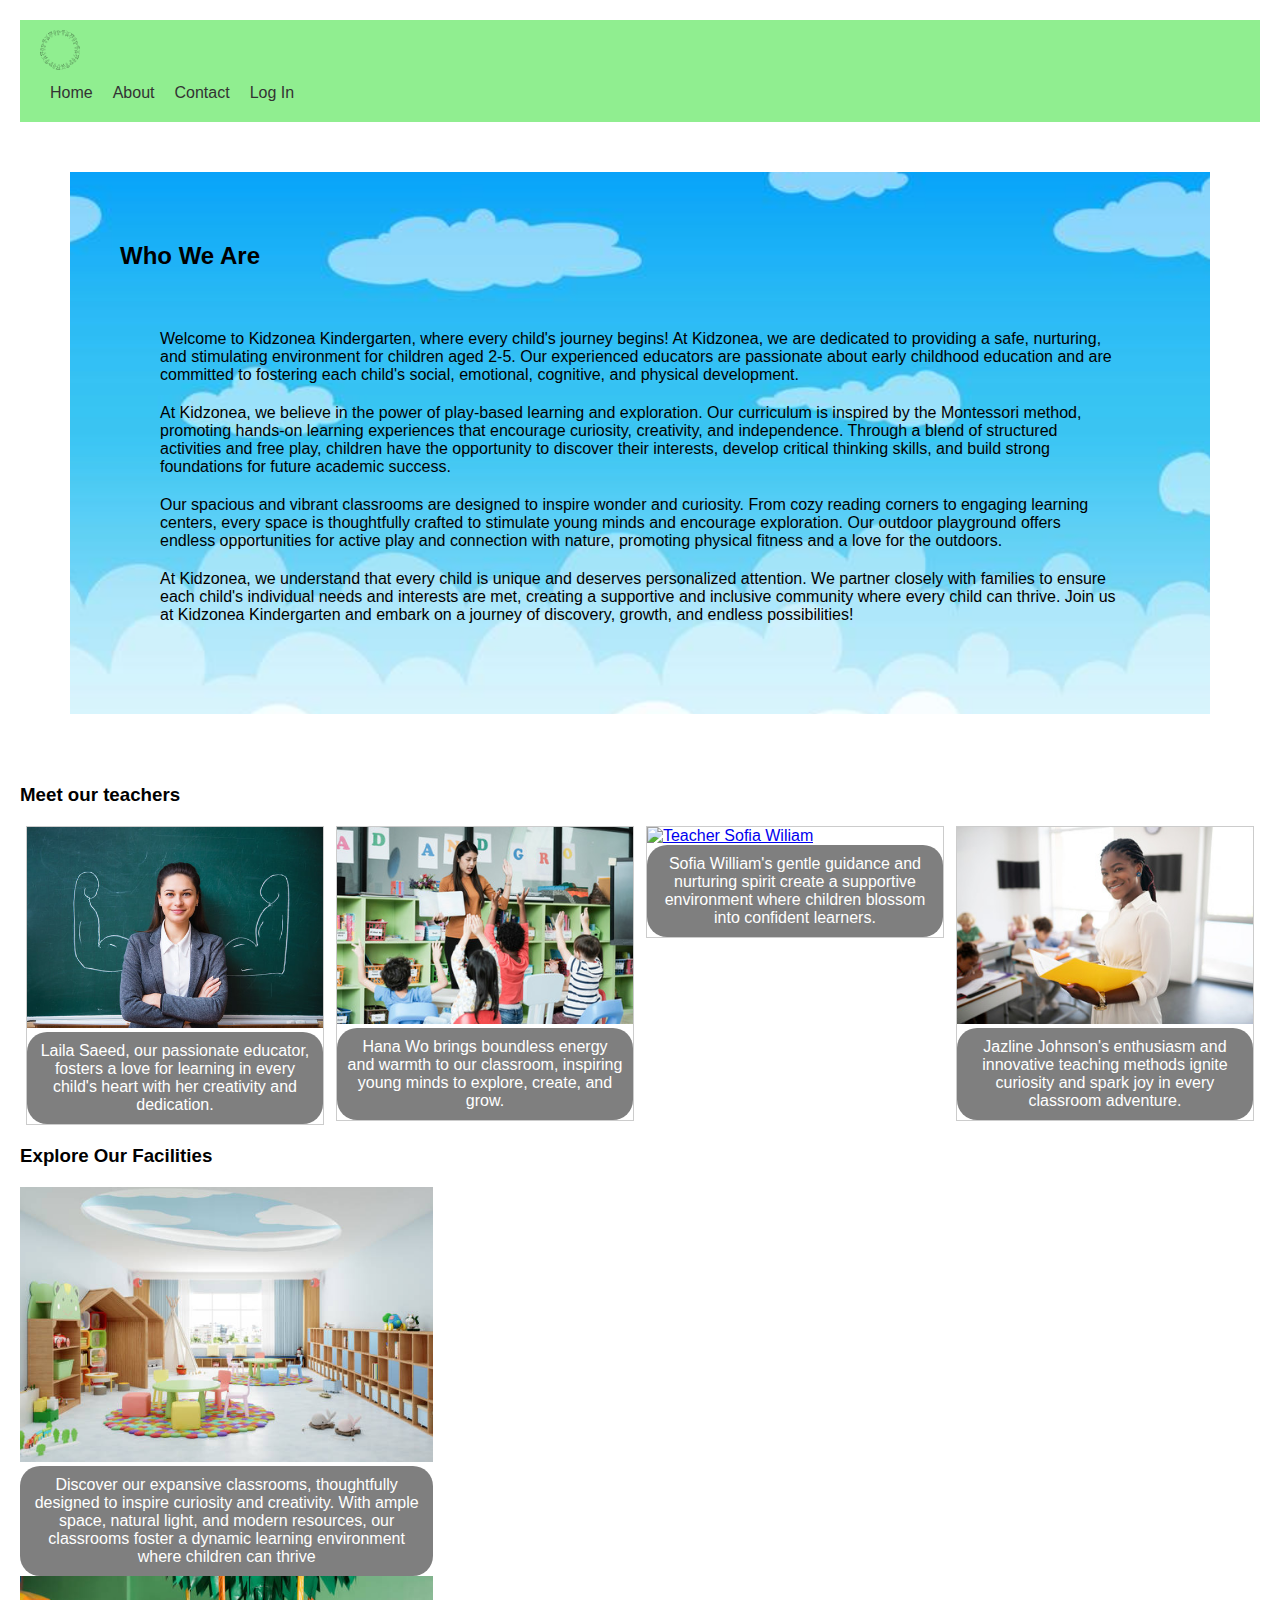
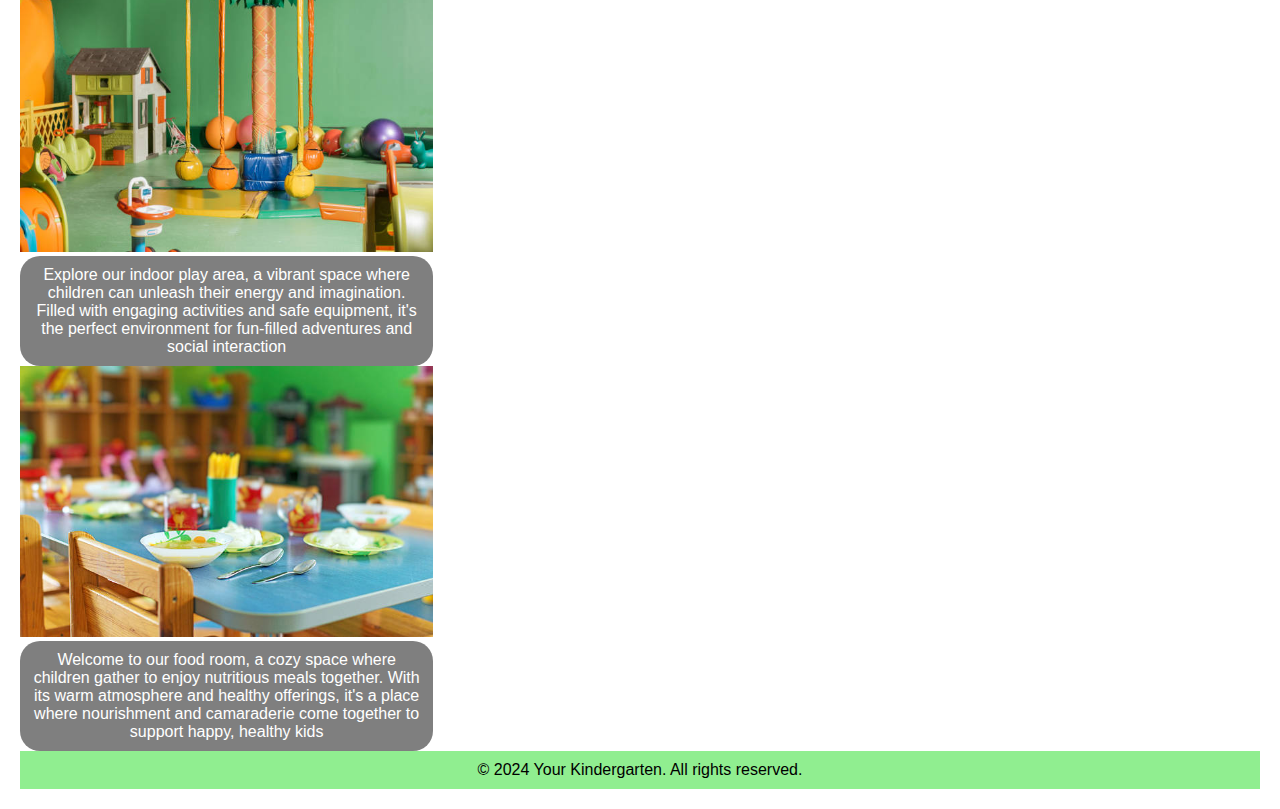
==== about.html @ 194653d9 "first kidsonea midterm draft" ====
<!DOCTYPE html>
<html lang="en">
<head>
    <meta charset="UTF-8">
    <meta name="viewport" content="width=device-width, initial-scale=1.0">
    <!--style link-->
    <link rel="stylesheet" href="css/style.css">   
    <title>About page</title>
</head>
<body>
  <!---skip liks-->
  <a class="skip-link" href="#teachers-section">Skip to Meet Our Teachers</a>
    <a class="skip-link" href="#facilities-section">Skip to Explore Our Facilities</a>
    <!--navbar-->
    <nav class="navbar">
      <div class="logo">
          <img src="css/images/kidzonea logo.png" alt="kidzonea Logo">
      <ul>
          <li><a href="home.html" class="active">Home</a></li>
          <li><a href="about.html">About</a></li>
          <li><a href="contact.html">Contact</a></li>
          <li><a href="login.html">Log In</a></li>
      </ul>
  </nav>

    <!--who we are?-->
    <div class="whoweare-section">
        <div class="skybackground-image">
        <h2>Who We Are</h2>
        <div class="content-container">
        <p>Welcome to Kidzonea Kindergarten, where every child's journey begins! At Kidzonea, we are dedicated to providing a safe, nurturing, and stimulating environment for children aged 2-5. Our experienced educators are passionate about early childhood education and are committed to fostering each child's social, emotional, cognitive, and physical development.</p>
        <p>At Kidzonea, we believe in the power of play-based learning and exploration. Our curriculum is inspired by the Montessori method, promoting hands-on learning experiences that encourage curiosity, creativity, and independence. Through a blend of structured activities and free play, children have the opportunity to discover their interests, develop critical thinking skills, and build strong foundations for future academic success.</p>
        <p>Our spacious and vibrant classrooms are designed to inspire wonder and curiosity. From cozy reading corners to engaging learning centers, every space is thoughtfully crafted to stimulate young minds and encourage exploration. Our outdoor playground offers endless opportunities for active play and connection with nature, promoting physical fitness and a love for the outdoors.</p>
        <p>At Kidzonea, we understand that every child is unique and deserves personalized attention. We partner closely with families to ensure each child's individual needs and interests are met, creating a supportive and inclusive community where every child can thrive. Join us at Kidzonea Kindergarten and embark on a journey of discovery, growth, and endless possibilities!</p>
      </div>
    </div>
  </div>
<!--Teachers gallery-->
<section id="teachers-section"></section>
  <h3>Meet our teachers</h3>
  

  <div class="gallery-container">
    <div class="responsive">
      <div class="gallery">
        <a target="_blank" href="img_Laila Saeed.jpg">
          <img src="css/images/Laila Saeed.jpg" alt="Teacher Laila Saeed">
        </a>
        <div class="desc">Laila Saeed, our passionate educator, fosters a love for learning in every child's heart with her creativity and dedication.</div>
      </div>
    </div>
  
    <div class="responsive">
      <div class="gallery">
        <a target="_blank" href="img_Hana Wo.jpg">
          <img src="css/images/Hana Wo.jpg" alt="Teacher Hana Wo">
        </a>
        <div class="desc">Hana Wo brings boundless energy and warmth to our classroom, inspiring young minds to explore, create, and grow.</div>
      </div>
    </div>
  
    <div class="responsive">
      <div class="gallery">
        <a target="_blank" href="img_Sofia Wiliam.jpg">
          <img src="css/images/Sofia Wiliam.jpg" alt="Teacher Sofia Wiliam">
        </a>
        <div class="desc">Sofia William's gentle guidance and nurturing spirit create a supportive environment where children blossom into confident learners.</div>
      </div>
    </div>
  
    <div class="responsive">
      <div class="gallery">
        <a target="_blank" href="img_Jazline Jhonson.jpg">
          <img src="css/images/Jazline Jhonson.jpg" alt="Teacher Jazline Jhonson">
        </a>
        <div class="desc">Jazline Johnson's enthusiasm and innovative teaching methods ignite curiosity and spark joy in every classroom adventure.</div>
      </div>
    </div>
  </div>
  
  <div class="clearfix"></div>

  <!--Kidzonea building gallery-->
  <section id="facilities-section"></section>
  <h3>Explore Our Facilities</h3>


  <div class="gallery-horizontal">
    <div class="gallery-item">
      <a target="_blank" href="classrooms.jpg">
        <img src="css/images/classroom.jpg" alt="Classrooms">
      </a>
      <div class="desc">Discover our expansive classrooms, thoughtfully designed to inspire curiosity and creativity. With ample space, natural light, and modern resources, our classrooms foster a dynamic learning environment where children can thrive</div>
    </div>
  </div>
  
  <div class="gallery-grid">
    <div class="gallery-item">
      <a target="_blank" href="indoor_playing_area.jpg">
        <img src="css/images/indoor playing area.jpg" alt="Indoor Playing Area">
      </a>
      <div class="desc">Explore our indoor play area, a vibrant space where children can unleash their energy and imagination. Filled with engaging activities and safe equipment, it's the perfect environment for fun-filled adventures and social interaction</div>
    </div>
  </div>
  
  <div class="gallery-grid">
    <div class="gallery-item">
      <a target="_blank" href="food_room.jpg">
        <img src="css/images/food area.jpg" alt="Food Room">
      </a>
      <div class="desc">Welcome to our food room, a cozy space where children gather to enjoy nutritious meals together. With its warm atmosphere and healthy offerings, it's a place where nourishment and camaraderie come together to support happy, healthy kids</div>
    </div>
  </div>
  
  <div class="clearfix"></div>






<!--footer bar-->
    <footer class="footer-navbar">
        <p>&copy; 2024 Your Kindergarten. All rights reserved.</p>
    </footer>
    
</body>
</html>
---- css/style.css ----
/* General styles */
body {
  margin: 10px;
  padding: 10px;
  font-family:Verdana, Geneva, Tahoma, sans-serif; 
}

h1, h2, h3, h4, h5, h6 {
  margin-top: 20px;
  margin-bottom: 20px; }

p {
  margin: 20px 20px 20px 20px;
  }



  /*home page*/
  /* navigation bar*/
 { margin: 0;
    font-family: Arial, sans-serif;
}

.navbar {
    background-color: lightgreen;
}

.navbar ul {
    list-style-type: none;
    padding: 0;
    margin: 0;
    display: flex;
}

.navbar li {
    margin-right: 0px;
    margin-left: opx;
}

.navbar a {
    display: block;
    padding: 10px;
    text-decoration: none;
    color: #333; 
}

.navbar a:hover {
    background-color: white;
    color: #333; 
}

/* Responsive Style to the navbar */
@media screen and (max-width: 768px) {
    .navbar ul {
        flex-direction: column;
    }
    .navbar li {
        margin-right: 0;
        margin-bottom: 10px;
    }
}

/*logo in the bar*/
.navbar {
    display: flex;
    justify-content: space-between;
    align-items: center;
    background-color: lightgreen;
    padding: 10px 20px; 
  }
  
  .logo img {
    height: 40px;
    
  }
  
  .nav-links {
    list-style: none;
    margin: 0;
    padding: 0;
  }
  
  .nav-links li {
    display: inline;
    margin-right: 10px; }
  
  .nav-links li:last-child {
    margin-right: 0; 
  }
  
  .nav-links li a {
    text-decoration: none;
    color: black; 
  }


.image-container {
    max-width: 100%; 
    height: 40%;
    margin: 0 auto; 
}

.image-container img {
    width: 100%; 
    height:40%; 
    display: block; 
}

/*welcoming paragraph*/

.content-section {
    display: flex;
    flex-direction: column;
    align-items: center; 
    margin-top: 20px; 
}

.paragraph-section {
    width: 90%; 
    text-align: left; 
}

.paragraph-section p {
    margin-bottom: 20px; 
}

/* kindergarten options cards*/
.cards-container {
    display: flex;
    justify-content: space-around;
    flex-wrap: wrap; 
    max-width: 1200px; 
    width: 100%;
}

.card {
    background-color: white;
    border-radius: 20px; 
    box-shadow: 0 4px 8px rgba(0, 0, 0, 0.1); 
    padding: 20px;
    width: calc(30% - 40px); 
    margin-bottom: 20px; 
    text-align: center;
}

.card img {
    width: 100%;
    border-radius: 20px 20px 20px 20px; 
}

.card h2 {
    margin-top: 10px;
}

.card p {
    margin-bottom: 10px;
}

/* Responsive Styles */
@media screen and (max-width: 768px) {
    .card {
        width: calc(50% - 40px); 
    }
}

/* footer bar*/
.footer-navbar {
    background-color: lightgreen;
    padding: 10px 0;
    text-align: center;
}

.footer-navbar p {
    margin: 0;
}

/* About page*/

/*skip link*/
.skip-link {
  position: absolute;
  top: -40px;
  left: 0;
  background-color: #000;
  color: #fff;
  padding: 8px 16px;
  text-decoration: none;
}

.skip-link:focus,
.skip-link:hover {
  top: 0;
}


/* who we are section*/
.whoweare-section {
    position: relative;
    padding: 50px;
    color: black;
}

.skybackground-image {
    position: relative;
    width: 100%;
    height: 100%;
    background-image: url('images/sky.png'); 
    background-size: cover;
    background-position: center;
    padding: 50px; 
}

.content-container {
        padding: 20px; 
}

/*--Teachers gallery with fade in loading animation--*/
.gallery-container {
  display: flex;
  flex-wrap: wrap;
}

.responsive {
  padding: 0 6px;
  width: 24.99999%;
}

.gallery {
  border: 1px solid #ccc;
  animation: fadeIn 2s ease forwards;
}

.gallery:hover {
  border: 1px solid #777;
}

.gallery img {
  width: 100%;
  height: auto;
}

.desc {
  padding: 15px;
  text-align: center;
}

@keyframes fadeIn {
  from {
    opacity: 0;
    transform: translateY(20px);
  }
  to {
    opacity: 1;
    transform: translateY(0);
  }
}

  /* Kidzonea building gallery*/

  .gallery-horizontal {
    display: flex;
    overflow-y: auto;
    flex-direction: row; 
  }
  
  .gallery-item {
    flex: 1;
    max-width: 33.33%; 
  }
  
  .gallery-item img {
    width: 100%;
    height: auto;
  }
  
  .desc {
    text-align: center;
    background-color: rgba(0, 0, 0, 0.5);
    border-radius: 20px 20px 20px 20px;
    color: white;
    padding: 10px;
  }
  @media only screen and (max-width: 100%) {
    .responsive {
      width: 49.99999%;
      margin: 6px 0;
    }
}



/* contact us*/
* {
    box-sizing: border-box;
  }
  
  
  input[type=text], select, textarea {
    width: 100%;
    padding: 12px;
    border: 1px solid #ccc;
    margin-top: 6px;
    margin-bottom: 16px;
    resize: vertical;
  }
  
  input[type=submit] {
    background-color: lightgreen;
    color: white;
    padding: 12px 20px;
    border: none;
    cursor: pointer;
  }
  
  input[type=submit]:hover {
    background-color: #45a049;
  }
  
  /* container/contact section */
  .container {
    border-radius: 5px;
    background-color: #f2f2f2;
    padding: 10px;
  }
  
  /* two columns that float next to eachother */
  .column {
    float: left;
    width: 50%;
    margin-top: 6px;
    padding: 20px;
  }
  
  /* floats after the columns */
  .row:after {
    content: "";
    display: table;
    clear: both;
  }
  
  /* Responsive layout */
  @media screen and (max-width: 600px) {
    .column, input[type=submit] {
      width: 100%;
      margin-top: 0;
    }
  }

  /* log in page*/
  
/* Bordered form */
form {
  border: 3px solid #f1f1f1;
}

/* Full-width inputs */
input[type=text], input[type=password] {
  width: 100%;
  padding: 12px 20px;
  margin: 8px 0;
  display: inline-block;
  border: 1px solid #ccc;
  box-sizing: border-box;
}

/*  style for all buttons */
button {
  background-color: lightgreen;
  color: white;
  padding: 14px 20px;
  margin: 8px 0;
  border: none;
  cursor: pointer;
  width: 100%;
}

/*  hover effect for buttons */
button:hover {
  opacity: 0.8;
}

/* Extra style for the cancel button (red) */
.cancelbtn {
  width: auto;
  padding: 10px 18px;
  background-color: #f44336;
}


/*  padding to containers */
.container {
  padding: 16px;
}

/* The "Forgot password" text */
span.psw {
  float: right;
  padding-top: 16px;
}

/* styles for span and cancel button on extra small screens */
@media screen and (max-width: 300px) {
  span.psw {
    display: block;
    float: none;
  }
  .cancelbtn {
    width: 100%;
  }
}
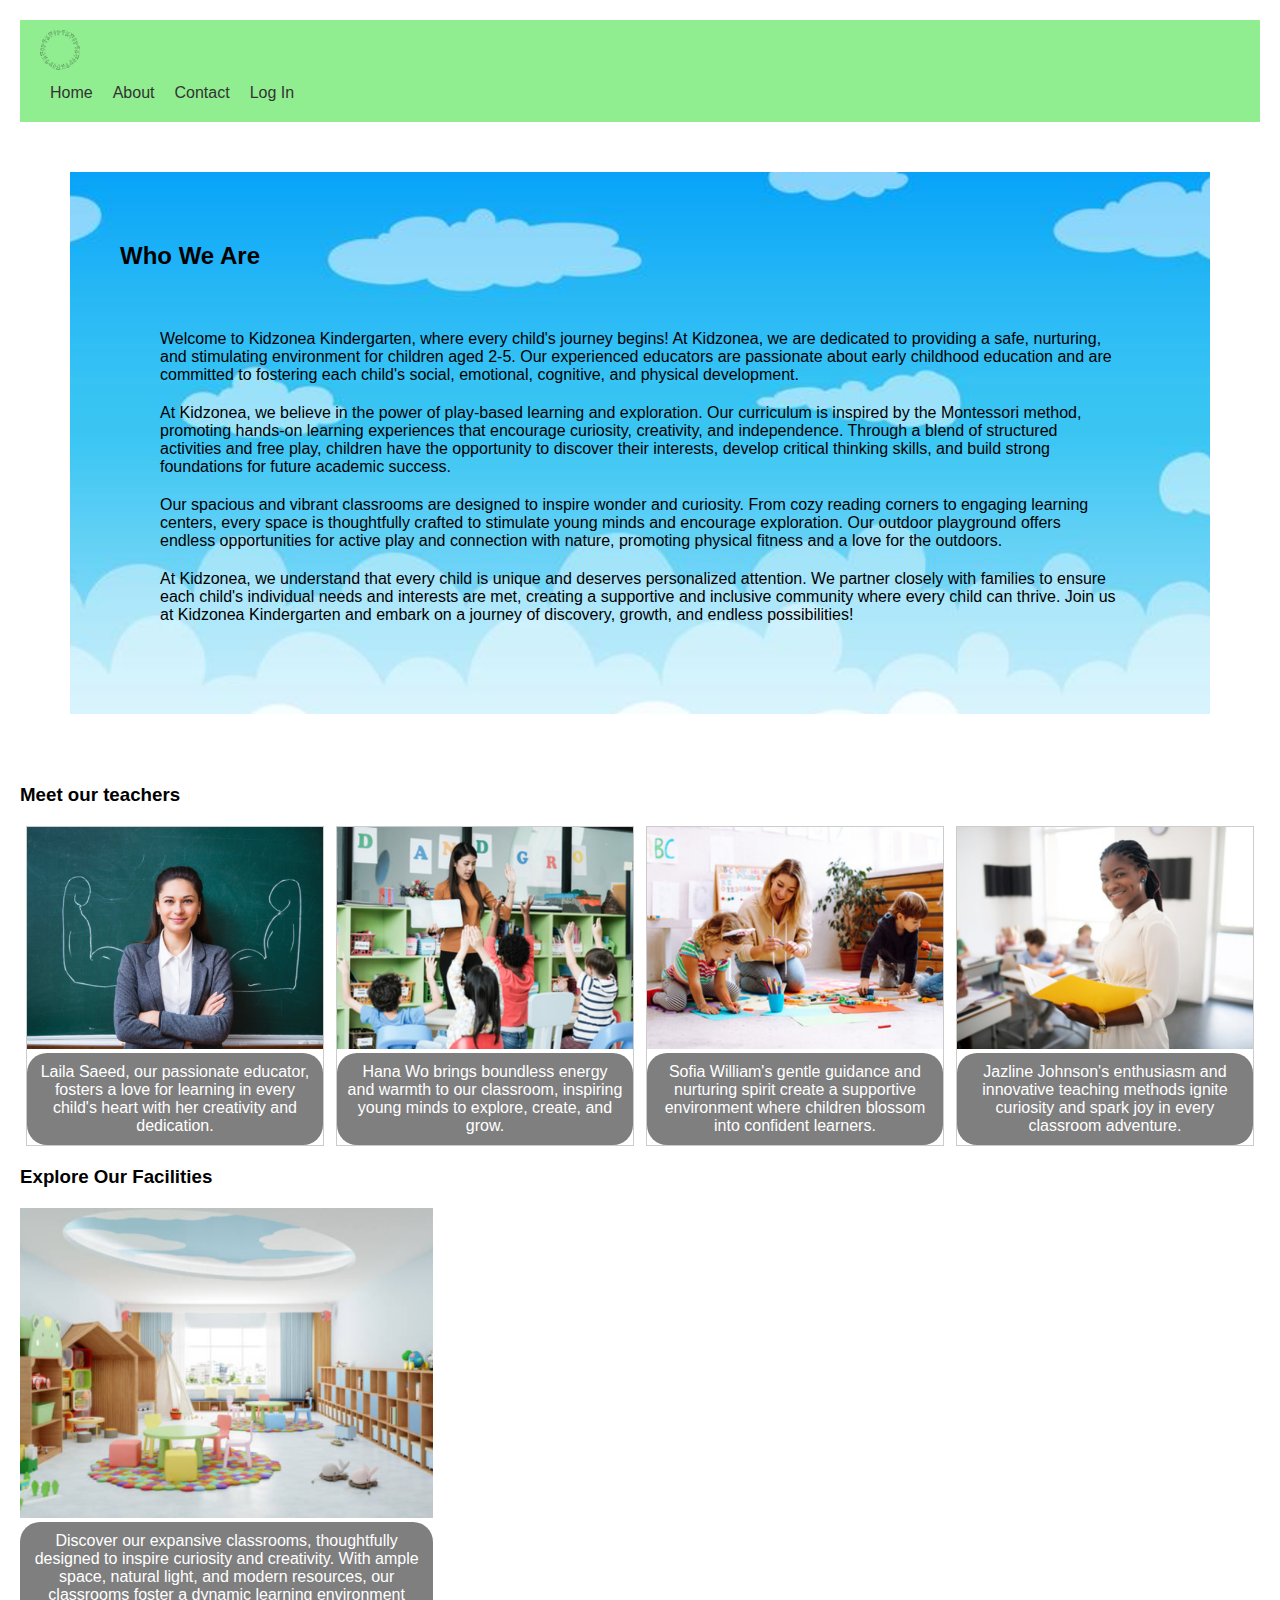
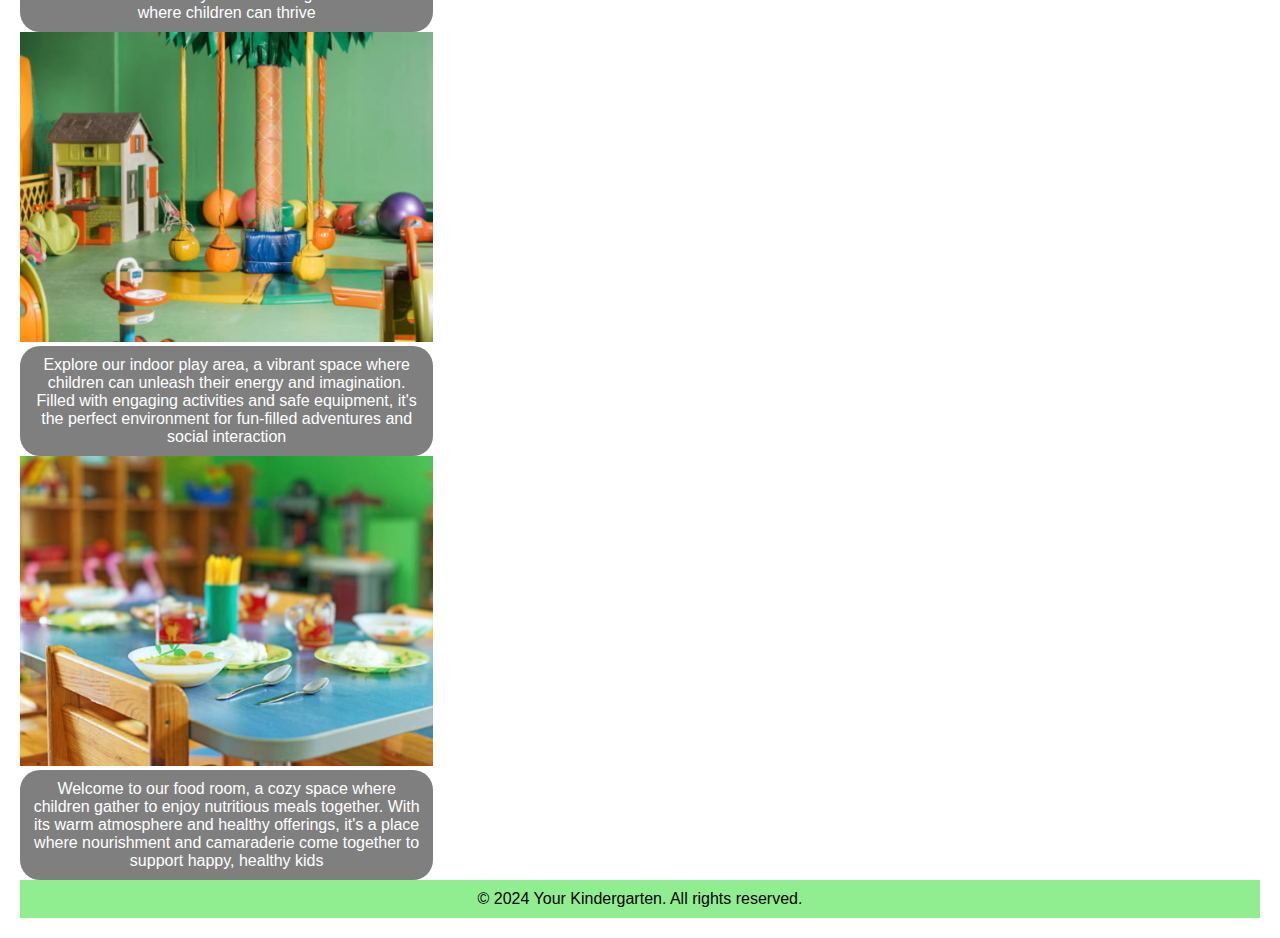
==== commit ee954bcd: "Midterm Kidzonea" ====
--- a/about.html
+++ b/about.html
@@ -14,7 +14,7 @@
     <!--navbar-->
     <nav class="navbar">
       <div class="logo">
-          <img src="css/images/kidzonea logo.png" alt="kidzonea Logo">
+        <img src="css/images/kidzonea logo.png" alt="kidzonea Logo">
       <ul>
           <li><a href="home.html" class="active">Home</a></li>
           <li><a href="about.html">About</a></li>
@@ -44,7 +44,12 @@
     <div class="responsive">
       <div class="gallery">
         <a target="_blank" href="img_Laila Saeed.jpg">
-          <img src="css/images/Laila Saeed.jpg" alt="Teacher Laila Saeed">
+          <picture>
+            <source media="(max-width: 767px)" srcset="css/images/Laila Saeed-320_x_240.jpg">
+            <source media="(max-width: 1023px)" srcset="css/images/Laila Saeed-640_x_480.jpg">
+            <source srcset="css/images/Laila Saeed-1024_x_768.jpg">
+            <img src="css/images/Laila Saeed-1024_x_768.jpg" alt="Laila Saeed image">
+        </picture>
         </a>
         <div class="desc">Laila Saeed, our passionate educator, fosters a love for learning in every child's heart with her creativity and dedication.</div>
       </div>
@@ -53,7 +58,12 @@
     <div class="responsive">
       <div class="gallery">
         <a target="_blank" href="img_Hana Wo.jpg">
-          <img src="css/images/Hana Wo.jpg" alt="Teacher Hana Wo">
+          <picture>
+            <source media="(max-width: 767px)" srcset="css/images/Hana Wo-320_x_240.jpg">
+            <source media="(max-width: 1023px)" srcset="css/images/Hana Wo-640_x_480.jpg">
+            <source srcset="css/images/Hana Wo-1024_x_768.jpg">
+            <img src="css/images/Hana Wo-1024_x_768.jpg" alt="Hana Wo image">
+        </picture>
         </a>
         <div class="desc">Hana Wo brings boundless energy and warmth to our classroom, inspiring young minds to explore, create, and grow.</div>
       </div>
@@ -62,7 +72,12 @@
     <div class="responsive">
       <div class="gallery">
         <a target="_blank" href="img_Sofia Wiliam.jpg">
-          <img src="css/images/Sofia Wiliam.jpg" alt="Teacher Sofia Wiliam">
+          <picture>
+            <source media="(max-width: 767px)" srcset="css/images/sofia Wiliam-320_x_240.jpg">
+            <source media="(max-width: 1023px)" srcset="css/images/sofia Wiliamo-640_x_480.jpg">
+            <source srcset="css/images/sofia Wiliam-1024_x_768.jpg">
+            <img src="css/images/sofia Wiliam-1024_x_768.jpg" alt="sofia Wiliam image">
+        </picture>
         </a>
         <div class="desc">Sofia William's gentle guidance and nurturing spirit create a supportive environment where children blossom into confident learners.</div>
       </div>
@@ -71,7 +86,12 @@
     <div class="responsive">
       <div class="gallery">
         <a target="_blank" href="img_Jazline Jhonson.jpg">
-          <img src="css/images/Jazline Jhonson.jpg" alt="Teacher Jazline Jhonson">
+          <picture>
+            <source media="(max-width: 767px)" srcset="css/images/Jazline Jhonson-320_x_240.jpg">
+            <source media="(max-width: 1023px)" srcset="css/images/Jazline Jhonson-640_x_480.jpg">
+            <source srcset="css/images/Jazline Jhonson-1024_x_768.jpg">
+            <img src="css/images/Jazline Jhonson-1024_x_768.jpg" alt="Jazline Jhonson image">
+        </picture>
         </a>
         <div class="desc">Jazline Johnson's enthusiasm and innovative teaching methods ignite curiosity and spark joy in every classroom adventure.</div>
       </div>
@@ -87,8 +107,13 @@
 
   <div class="gallery-horizontal">
     <div class="gallery-item">
-      <a target="_blank" href="classrooms.jpg">
-        <img src="css/images/classroom.jpg" alt="Classrooms">
+      <a target="_blank" href="classroom.jpg">
+        <picture>
+          <source media="(max-width: 767px)" srcset="css/images/classroom-320_x_240.jpg">
+          <source media="(max-width: 1023px)" srcset="css/images/classroom-640_x_480.jpg">
+          <source srcset="css/images/classroom-1024_x_768.jpg">
+          <img src="css/images/classroom-1024_x_768.jpg" alt="classroom image">
+      </picture>
       </a>
       <div class="desc">Discover our expansive classrooms, thoughtfully designed to inspire curiosity and creativity. With ample space, natural light, and modern resources, our classrooms foster a dynamic learning environment where children can thrive</div>
     </div>
@@ -97,7 +122,12 @@
   <div class="gallery-grid">
     <div class="gallery-item">
       <a target="_blank" href="indoor_playing_area.jpg">
-        <img src="css/images/indoor playing area.jpg" alt="Indoor Playing Area">
+        <picture>
+          <source media="(max-width: 767px)" srcset="css/images/indoor playing area-320_x_240.jpg">
+          <source media="(max-width: 1023px)" srcset="css/images/indoor playing area-640_x_480.jpg">
+          <source srcset="css/images/indoor playing area-1024_x_768.jpg">
+          <img src="css/images/indoor playing area-1024_x_768.jpg" alt="indoor playing area image">
+      </picture>
       </a>
       <div class="desc">Explore our indoor play area, a vibrant space where children can unleash their energy and imagination. Filled with engaging activities and safe equipment, it's the perfect environment for fun-filled adventures and social interaction</div>
     </div>
@@ -105,8 +135,13 @@
   
   <div class="gallery-grid">
     <div class="gallery-item">
-      <a target="_blank" href="food_room.jpg">
-        <img src="css/images/food area.jpg" alt="Food Room">
+      <a target="_blank" href="food_area.jpg">
+        <picture>
+          <source media="(max-width: 767px)" srcset="css/images/food area-320_x_240.jpg">
+          <source media="(max-width: 1023px)" srcset="css/images/food area-640_x_480.jpg">
+          <source srcset="css/images/food area-1024_x_768.jpg">
+          <img src="css/images/food area-1024_x_768.jpg" alt="food area image">
+      </picture>
       </a>
       <div class="desc">Welcome to our food room, a cozy space where children gather to enjoy nutritious meals together. With its warm atmosphere and healthy offerings, it's a place where nourishment and camaraderie come together to support happy, healthy kids</div>
     </div>
--- a/css/style.css
+++ b/css/style.css
@@ -211,7 +211,7 @@
 }
 
 .content-container {
-        padding: 20px; 
+    padding: 20px; 
 }
 
 /*--Teachers gallery with fade in loading animation--*/
